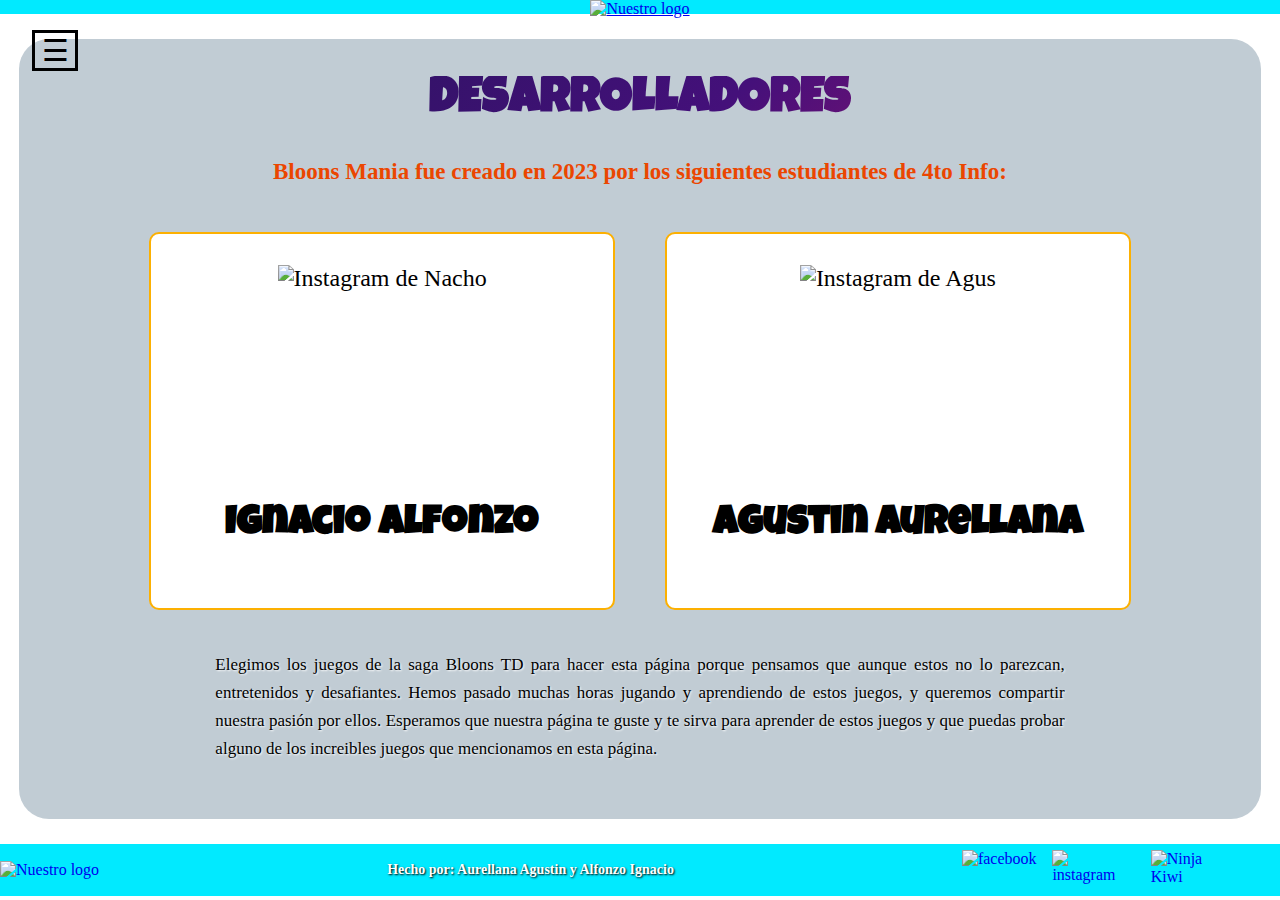
==== creadores.html @ f5495c6b "initial commit" ====
<!DOCTYPE html>
<html lang="es">

<head>
  <title>Bloons Mania</title>
  <meta charset="utf-8">
  <link href="estilos.css" rel="stylesheet" type="text/css">
	<link rel="icon" href="imagenes/favicon.png">
	<meta name="viewport" content="width=device-width, initial-scale=1.0">
	<meta http-equiv="X-UA-Compatible" content="ie=edge">
  <!-- Start WOWSlider.com HEAD section -->
<link rel="stylesheet" type="text/css" href="engine1/style.css" />
<script src="https://ajax.googleapis.com/ajax/libs/jquery/1.11.3/jquery.min.js"></script>
<script type='text/javascript'>
$(document).ready(function(){ 
    $(window).scroll(function(){ 
        if ($(this).scrollTop() > 100) { 
            $('#scroll').fadeIn(); 
        } else { 
            $('#scroll').fadeOut(); 
        } 
    }); 
    $('#scroll').click(function(){ 
        $("html, body").animate({ scrollTop: 0 }, 600); 
        return false; 
    }); 
});
</script>


<!-- End WOWSlider.com HEAD section -->
  <meta name="viewport" content="width=device-width, user-scalable=no, initial-scale=1.0, maximum-scale=1.0, minimum-scale=1.0">
 </head>
<body>
	<div class="padre">
		<header>
			<div id="sidebar">
					  <div class="toggle-btn">
						<span>&#9776 </span>
					  </div>
					  <ul>
						<li>
						  <img src="imagenes/favicon.png" alt="Bloons Mania" class="logomen">
						</li>
						<a class="bara" href="index.html"><li>Inicio</li></a>
						<a class="bara" href= "juegos.html"><li>Juegos</li></a>
						<a class="bara" href= "ninja.html"><li>Ninja Kiwi</li></a>
						<a class="bara" href= "monos.html"><li>Monos y Héroes</li></a>
						<a class="bara" href= "primarios.html"><li>Torres Primarias</li></a>
						<a class="bara" href= "militar.html"><li>Torres Militares</li></a>
						<a class="bara" href= "galeria2.html"><li>Mapas</li></a>
						<a class="bara" href= "creadores.html"><li>Nosotros</li></a>
					  </ul>
					</div>
					<script src="java.js" charset="utf-8"></script>
				<div class="logop"> 
				
					<a href="index.html" title="Volver al Inicio"><img class="logo" src ="imagenes/logodef.png" title="Nuestro logo" ></a>
				</div>
		</header>
		<main>

			<div class="fondo">
				<a href="javascript:void(0);" id="scroll" title="Scroll to Top" style="display: none;">Top<span></span></a>
				<!--section-->
				<div class="container">
					<script src="boton.js"></script>
				<div class="container">
					<script src="boton.js"></script>
					<h1 class="animate-charcter"> Desarrolladores  </h1>
					<p class="centro"> <b>Bloons Mania fue creado en 2023 por los siguientes estudiantes de 4to Info:</b></p>

					<div class="tarjetas2">

						<div class="ficha2">
							<a class="red" href="https://www.instagram.com/nachoalfonzo0/" target="blank"><img class="pokemon" src="imagenes/nacho.png" title="Instagram de Nacho"> </a> 
							<h2> Ignacio Alfonzo </h2>
							
						</div>

						<div class="ficha2">
							 <a class="red" href="https://www.instagram.com/agustin_aure_/" target="blank"><img class="pokemon" src="imagenes/sniper.png" title="Instagram de Agus"></a> 
							<h2> Agustin Aurellana </h2>
							
						</div>
						
					</div>
					<div class="fin">
						<p class="infonin">Elegimos los juegos de la saga Bloons TD para hacer esta página porque pensamos que aunque estos no lo parezcan,
						entretenidos y desafiantes. Hemos pasado muchas horas jugando y aprendiendo de estos juegos,
						y queremos compartir nuestra pasión por ellos. Esperamos que nuestra página te guste
						y te sirva para aprender de estos juegos y que puedas probar alguno de los increibles juegos que mencionamos en esta página.  </p>
					</div>
				</div>
				



			</div>
		</main>
			</div>
		
			
		<footer>
			<div class="logo_f">
			<a href="index.html" title="Volver al Inicio"><img class="logof" src = "imagenes/logodef.png" title="Nuestro logo" > </img></a>
			</div>
			
			<a href="creadores.html"><p class="info"><strong> Hecho por: Aurellana Agustin y Alfonzo Ignacio</strong> </p></a>
			<div class="infor">
			<div class="redo">
			<a class="red" href="https://www.facebook.com/ninjakiwigames/?locale=es_LA" target="blank"><img class="logo5" src = "imagenes/iconos/facebook.png" title="facebook" > </img></a>
			<a class="red" href="https://www.instagram.com/realninjakiwi/?hl=es" target="blank"> <img class="insta" src = "imagenes/iconos/insta.png" title="instagram" > </img></a>
			<a class="red" href="https://ninjakiwi.com" target="blank"> <img class="nk" src = "imagenes/fondo2.png" title="Ninja Kiwi" > </img></a>

			</div>
			</div>
		</Footer>
	</div>
	
</body>
</html>
---- estilos.css ----
@font-face{
font-family :"Luckiest Guy";
src :url("Luckiest_Guy/LuckiestGuy-Regular.ttf");
}
body{
	margin:0%;
	width:100%;
}
.padre{
	display:flex;
	height:auto;
	flex-direction: column;
	align-items: center;
	width:100%;
	/*rgba:0,0,0,4; */
}
header{
	display:flex;
	height:auto;
	width:100%;
	background-color:#01eaff;
}
*{
  padding: 0px;
}

#sidebar {
  position: absolute;
  width: 200px;
  height: auto;
  background: #01eaff;
  transition: all 500ms linear;
  left:-220px;
  border: 2px solid #000;
  border-top:0px;
  z-index:1000;
}
#sidebar.active {
  left: 0px;
}

#sidebar ul li {
  color: white;
  list-style: none;
  border-bottom: 1px solid rgba(100, 100, 100, .3);
  text-align: center;
}

.logomen {
  height:8vh;
  margin: 0 auto; 
}

#sidebar .toggle-btn {
  position: relative;
  left: 250px;
  top: 30px;
  cursor: pointer;
 
}

#sidebar .toggle-btn span {
  display: block;
  width: 40px;
  text-align: center;
  font-size: 30px;
  border: 3px solid #000;
}
.bara{
	text-decoration:none;
}
.logo{
	height:15vh;
	margin:auto;
}
.logop{
	margin:auto;
	margin-bottom:-0.35%;
}
.logof{
	height:13vh;
	margin-bottom:-1.95%;
}
.red{
	display:flex;
	height:3%;
}
.pokemon{
	height:23vh;
	transition:.3s ease;
	}
	.pokemon:hover{
	transform:scale(1.2);
	-webkit-transform:scale(1.2);
		-ms-transform:scale(1.2);
	}

nav{
	display:flex;
	height:auto;
	width:100%;
	margin-left:22%;
	justify-content: space-evenly;
    align-items: center;
	flex-wrap: wrap;
	margin:auto;
	font-family:Verdana, sans-serif;
	background-color:#01eaff;
}

nav a:link, nav a:visited{
	display:flex;
	justify-content:center;
	align-items:center;
	color:white;
	font-weight:bold; /*negrita*/
	text-decoration:none;
	width:16%;
	height:30%;
	font-size:22px;
	transition:color 3s, font-size 1s, width 1s, height 1s ease;	
	background-color:none;
	
}
nav a:hover{
	font-size:26px;
	width:20%;
	height:34%;
	color:#795009;
}
main a:link, main a:visited{
	font-size:24px;
	color:black;
	font-family:Tahoma, sans serif;
	text-decoration:none;
}
main a:hover{
	text-decoration:none;	
}
h1{
	margin-top:3%;
	color:#795d09;
	font-family:Tahoma, sans serif;
	text-align:center;
	font-size:35px;
}
h2 {
	font-family:"Luckiest Guy";
	font-size: 39.5px;
	text-align: center;
	text-shadow:2px 1px 1px white;
}
.fichiña{
	font-family:"Luckiest Guy";
	font-size: 29.5px;
	text-align: center;
	text-shadow:2px 1px 1px white;
	margin-bottom:5%;
}
.primo{
		color:#00c2ed;
		border-bottom-color:#00c2ed;
		border-width:4px;
		border-bottom-style:double ;
		text-shadow:2px 1px 1px black;
}
.magic{
		color:#6313ad;
		border-bottom-color:#6313ad;
		border-width:4px;
		border-bottom-style:double ;
		text-shadow:2px 1px 1px black;
}
.milico{
		color:#016102;
		border-bottom-color:#016102;
		border-width:4px;
		border-bottom-style:double ;
		text-shadow:2px 1px 1px black;
}
.support{
		color:#edc31c;
		border-bottom-color:#edc31c;
		border-width:4px;
		border-bottom-style:double ;
		text-shadow:2px 1px 1px black;
}
h3{
	font-family:Tahoma, sans serif;
	font-size:19.5px;
	text-align:center;
}
p{
	font-size:14px;
	text-align: justify;
	line-height:24px;
	font-family:Tahoma, sans serif;
}
main {
	background-image: url("imagenes/fondo4.jpg");
	background-size: cover;
	background-position: center center;
	background-repeat: no-repeat;
	background-attachment: fixed;
	background-color: #66999;
	width: 100%;
	display: flex;
	height: auto;
	flex-direction: column;
	align-items: center;
}
.fondo{
	background-color:rgba(188, 200, 209, 0.93);
	border-radius:30px;
	width:97%;
	display:flex;
	height:auto;
	flex-direction:column;
	margin-top:2%;
	margin-bottom:2%;
	align-items: center;
}
.monos{
	display:flex;
	flex-direction:column;
	align-items:center;
	padding:4%;
}
.heroe{
	display:flex;
    width: 50%;
    justify-content: center;
    align-items: stretch;
    flex-direction: row;
}
.titi{
	height:55vh;
	margin:2%;
}
.slider{
	margin:2%;
	margin-bottom:4%;
}
.kiwi{
	height:33vh;
}
.logi{
	padding-right:4%;
}
.logi2{
	padding-left:4.5%;
}
.logi3{
	margin-right:5%;
}
.logi4{
	padding-right:9%;
}
.stand{
	margin-left:1%;
	margin-right:1%;
	margin-top:2%;
	margin-bottom:2%;
}
#scroll {
    position:fixed;
    right:13px;
    bottom:20px;
    cursor:pointer;
    width:50px;
    height:50px;
    background-color:#3498db;
    text-indent:-9999px;
    display:none;
    -webkit-border-radius:60px;
    -moz-border-radius:60px;
    border-radius:60px
}
#scroll span {
    position:absolute;
    top:50%;
    left:50%;
    margin-left:-8px;
    margin-top:-12px;
    height:0;
    width:0;
    border:8px solid transparent;
    border-bottom-color:#ffffff
}
#scroll:hover {
    background-color:#e74c3c;
    opacity:1;filter:"alpha(opacity=100)";
    -ms-filter:"alpha(opacity=100)";
}
.info2{
	padding:2%;
}
.info3{
	display:flex;
	width:50%;
	margin-left:9%;
	margin-bottom:3%;
}
.info21{
	display:flex;
	align-items:center;
	flex-direction: column;
	padding:2%;
}
.habit{
	border-radius:2%;
}
.habit2{
	border-radius: 2%;
}
.t{
	line-height:28px;
}
ul{
	font-family:Tahoma, sans serif;
	line-height:30px;
	font-size:17px;
	margin:3%;
	margin-left:6%;
	text-shadow:1px 1px 2px white;
}
footer{
	    justify-content: space-between;
    display: flex;
    width: 100%;
    height: auto;
    flex-direction: row;
    background-color: #01eaff;
    align-items: center;
}
.redo{
	display:flex;
}
.infor{
    display: flex;
    flex-direction: row;
    flex-wrap: wrap;
    align-content: center;
    align-items: stretch;
	margin-right:6%;
}

.info{
  color:#fff;
  font-size:14px;
  text-shadow:1px 1px 2px black;
}
.logo8{
	display:flex;
	margin-left:17%;	
	align-items: center;
    flex-direction: row;
}
.logo7{
	height:8vh;
	margin-left:5%;
	margin-right:5%;

}
footer a:link, .red a:visited{
	color:none;
	text-decoration:none;
}
.logo5{
	height:4.5vh;
}
.insta{
	margin:auto;
	height:4.5vh;
	margin-left:20%;
}
.nk{
	margin:auto;
	height:4.5vh;
	margin-left:40%;
}
.logono{
	height:9vh;
}
.gale{
	width:100%;
	height:20vh;
	margin:0%;
}
.galera{
	display:flex;
	width:50%;
    flex-wrap: wrap;
    flex-direction: row;
    align-items: center;
    justify-content: center;
	
}
.galeria{
	width:70%;
	margin:auto;
}
section{
	background-color:white;
	//*width:70%;*//
	margin-left:2%;
	height:auto;
}
.main{
	display:flex;
	flex-direction: column;
	height:auto;
}
.stand{
	display:flex;
	height:auto;
	align-items:center;
}
.stand2{
	display:flex;
	height:auto;
	align-items: flex-start;
	justify-content: space-between;
	
}
hr{
  color:#938103;
  border: 1px solid #938103;
  margin-bottom:1%;
}
.infonin{
	margin:5%;
	margin-top:1%;
	margin-bottom:0%;
	text-align:center;
	font-size:17px;
	text-align: justify;
	line-height:28px;
	font-family:Tahoma, sans serif;
	text-shadow:1px 1px 2px white;
}
.disclaimer{
	margin:5%;
	margin-top:0%;
	margin-bottom:0%;
	text-align:center;
	font-size:17px;
	text-align: justify;
	line-height:28px;
	font-family:Tahoma, sans serif;
	color:#6d6d6e;
}
.arriba{
	display:flex;
	justify-content:center;
}
.tarjetas {
	display:flex;
	width:100%;
	height:auto;
	justify-content:center;
	flex-direction:row;
	align-items: stretch;
    flex-wrap: wrap;
	margin-bottom:5%;
	margin:auto;
}
.tarjetas2{
	display: flex;
    width: 100%;
    height: auto;
    flex-direction: row;
    align-items: flex-start;
    margin-bottom: 5%;
    margin: auto;
    flex-wrap: nowrap;
    justify-content: center;
}

.ficha{
	display:flex;
	flex-direction: column;
    align-items: center;
	text-align:center;	
	border-style: solid;
	border-width: 2.5px;
	border-color:#fcb002;
	margin:1%;
	width:20%;
	height:32vh;
	background-color:white;
	border-radius:10px;
	padding:1.5%;
	margin-bottom:2.5%;
	transition:.3s ease;
}
.ficha:hover{
	transform:scale(1.1);
	-webkit-transform:scale(1.1);
	-ms-transform:scale(1.1);
}
.ficha2{
	display:flex;
	flex-direction: column;
    align-items: center;
	text-align:center;	
	border-style: solid;
	border-width: 2.5px;
	border-color:#fcb002;
	margin:2%;
	width:400px;
	height:auto;
	background-color:white;
	border-radius:10px;
	padding:2.5%;
	margin-bottom:2.5%;
	transition:.3s ease;
}
.ficha2:hover{
	transform:scale(1.1);
	-webkit-transform:scale(1.1);
	-ms-transform:scale(1.1);
}
.fin{
	margin-left:12%;
	margin-right:12%;
	margin-bottom:4.5%;
}
.centro{
	text-align:center;
	font-size:23px;
	color:#eb4600;
}
.logo2{
	height:80vh;
	width:100%;
	display:flex;
}			
.animate-charcter
{
font-family:"Luckiest Guy";
  text-transform: uppercase;
  background-image: linear-gradient(
    -225deg,
    #231557 0%,
    #44107a 29%,
    #ff1361 67%,
    #fff800 100%
  );
  background-size: auto auto;
  background-clip: border-box;
  background-size: 200% auto;
  color: #fff;
  background-clip: text;
  text-fill-color: transparent;
  -webkit-background-clip: text;
  -webkit-text-fill-color: transparent;
  animation: textclip 2s linear infinite;
  font-size: 50px;
}

.ayuda{
	margin-top:11.4%;
}
.photo{
	display:flex;
	margin:auto;
	margin-right:4%;
	margin-left:9%;
}
@keyframes textclip {
  to {
    background-position: 200% center;
  }
}
@media screen and (max-width:800px){
	.logo{
		height:11vh;
	}
	.logop{
		margin-bottom: -1%;
	}
	header{
		display:flex;
		height: auto;
		width: 100%;
	}
	nav{
		flex-direction: column;
		background: rgb(0,0,0);
		background: linear-gradient(126.8deg, rgba(0,0,0,1) 29%, rgba(121,9,20,1) 90%);
		margin-bottom:3%;
	}
	#sidebar .toggle-btn {
    position: relative;
    left: 250px;
    top: 24px;
    cursor: pointer;
}
	#sidebar .toggle-btn span {
    display: block;
    width: 28px;
    text-align: center;
    font-size: 20px;
    border: 2px solid #000;
}
	.letra{
		margin-bottom:1%;
		margin-top:1%;
	}
	main{
		flex-direction:column;
		font-size:3px;
	}
	.centro{
		font-size:17px;
	}
	h1
	{
		font-size:26px;
	}
	.photo{
		margin-left:23%;
	}
	.animate-charcter{
		font-size:35px;	
	}
	h2
	{
		font-family:"Luckiest Guy";
		font-size:28.5px;
	}
	.tarjetas{
		flex-direction: column;
		font-size:13px;
	}
	
	.ficha{
		font-size:13px;
		margin:auto;
		width:70%;
		margin-bottom:2%;
		margin-top:2%;
	}
	.fichiña {
		font-family: "Luckiest Guy";
		font-size: 26.5px;
		text-align: center;
		text-shadow: 2px 1px 1px white;
		margin-bottom: 5%;
	}
	.pokemon{
		height:21vh;
	}
	.tarjetas2{
		display: flex;
		width: 100%;
		height: auto;
		flex-direction: column;
		margin-bottom: 5%;
		margin: auto;
		justify-content: center;
		align-items: center;
	}
	.disclaimer{
		font-size: 14px;
		text-align: justify;
		line-height: 20px;
	}
	.monkey{
		margin: 9%;
		margin-top: 1%;
		margin-bottom:1%;
	}
	li{
		margin-top: 2%;
		margin-bottom:3%;
	}
	.ficha2{
		width: 200px;
	}
	aside{
		width:98%;
	}
	section{
		width:97%;
	}
	nav a:link{
		width:25%;
		font-size:14px;
	}
	nav, main, footer{
		width:100%;
	}
	section p{
		font-size:13px;
	}
	aside p{
		font-size:17px;
	}
	.stand{
		display: flex;
		flex-direction: column;
		margin:auto;
		align-items: center;
		margin-top:5%;
	
	}
	.habit{
		height:31vh;
		margin:auto;
	}
	.habit2{
		height: 25.9vh;
		margin:auto;
	}
	.kiwi {
		height: 23vh;
		width: 100%;
		margin-bottom:10%;
	}
	.logi{
		display:flex;
		padding-right:0%;  
		flex-direction: column;
		align-items: center;
	}
	.logi2{
		display:flex;
		padding:0%;  
		flex-direction: column;
		align-items: center;
	}
	ul{
		font-size:15px;
		line-height: 21px;
	}
	footer{
		display:flex;
		flex-direction: column;
	}
	.logo_f{
		margin:auto;
	}
	.logof{
		height:11vh;
	}
	.infor{
		margin:auto;
		padding-left:0%;
		margin-bottom:2%;
		align-items: center;
	}
	.infonin{
		line-height:22px;
		font-size:15px;
		margin: 5%;
		margin-top: 1%;
	}
	.video{
		margin:auto;
	}
	.monovideo{
		width:100%;
		height:50%;
		margin:auto;
	}
	.heroe{
	display: flex;
    width: 65%;
    justify-content: space-between;
    flex-direction: row;
	}
	.monos{
	display: flex;
    flex-direction: column;
    align-items: center;
    padding: 4%;	
	}
	.titi{
		height:30vh;
	}
	.redo{
		display:flex;
		margin-bottom:2%;
		margin-top:5%;
		margin-left:-4%;
	}
	.logo5{
		margin:auto;
		height:4.5vh;
	}
	.logo8{
		flex-direction:column;
		margin:auto;
		margin-bottom:2%;
	}
	.logo7{
		height:6vh;
		margin-bottom:5%;
		margin-top:2%;
	}
	.logono{
		height:8vh;
	}
	.info2{
		display:flex;
		flex-direction: column;
		align-items: center;
		padding:0%;
	}
	.info21{
		display:flex;
		flex-direction: column;
		align-items: center;
		padding:0%;
	}
}
---- engine1/style.css ----
/*
 *	generated by WOW Slider 9.0
 *	template Turquoise
 */
@import url(https://fonts.googleapis.com/css?family=Fjalla+One&subset=latin,latin-ext);
#wowslider-container1 { 
	display: table;
	/*zoom: 1; */
	position: relative;
	width: 100%;
	max-width: 100%;
	/*max-height:658px;*/
	margin:0px auto 0px;
	z-index:90;
	text-align:left; /* reset align=center */
	font-size: 10px;
	text-shadow: none; /* fix some user styles */

	/* reset box-sizing (to boostrap friendly) */
	-webkit-box-sizing: content-box;
	-moz-box-sizing: content-box;
	box-sizing: content-box; 
}
* html #wowslider-container1{ width:1500px }
#wowslider-container1 .ws_images ul{
	position:relative;
	width: 10000%; 
	height:100%;
	left:0;
	list-style:none;
	margin:0;
	padding:0;
	border-spacing:0;
	overflow: visible;
	/*table-layout:fixed;*/
}
#wowslider-container1 .ws_images ul li{
	position: relative;
	width:1%;
	height:100%;
	line-height:0; /*opera*/
	overflow: hidden;
	float:left;
	/*font-size:0;*/
	padding:0 0 0 0 !important;
	margin:0 0 0 0 !important;
}

#wowslider-container1 .ws_images{
	position: relative;
	left:0;
	top:0;
	height:100%;
	max-height:658px;
	max-width: 100%;
	vertical-align: top;
	border:5px solid #ACB7BD;
	overflow: hidden;
}
#wowslider-container1 .ws_images ul a{
	width:100%;
	height:100%;
	max-height:658px;
	display:block;
	color:transparent;
}
#wowslider-container1 img{
	max-width: none !important;
}
#wowslider-container1 .ws_images .ws_list img,
#wowslider-container1 .ws_images > div > img{
	width:100%;
	border:none 0;
	max-width: none;
	padding:0;
	margin:0;
}
#wowslider-container1 .ws_images > div > img {
	max-height:658px;
}

#wowslider-container1 .ws_images iframe {
	position: absolute;
	z-index: -1;
}

#wowslider-container1 .ws-title > div {
	display: inline-block !important;
}

#wowslider-container1 a{ 
	text-decoration: none; 
	outline: none; 
	border: none; 
}

#wowslider-container1  .ws_bullets { 
	float: left;
	position:absolute;
	z-index:70;
}
#wowslider-container1  .ws_bullets div{
	position:relative;
	float:left;
	font-size: 0px;
}
/* compatibility with Joomla styles */
#wowslider-container1  .ws_bullets a {
	line-height: 0;
}

#wowslider-container1  .ws_script{
	display:none;
}
#wowslider-container1 sound, 
#wowslider-container1 object{
	position:absolute;
}

/* prevent some of users reset styles */
#wowslider-container1 .ws_effect {
	position: static;
	width: 100%;
	height: 100%;
}

#wowslider-container1 .ws_photoItem {
	border: 2em solid #fff;
	margin-left: -2em;
	margin-top: -2em;
}
#wowslider-container1 .ws_cube_side {
	background: #A6A5A9;
}


#wowslider-container1.ws_gestures {
	cursor: -webkit-grab;
	cursor: -moz-grab;
	cursor: url("[data-uri]"), move;
}
#wowslider-container1.ws_gestures.ws_grabbing {
	cursor: -webkit-grabbing;
	cursor: -moz-grabbing;
	cursor: url("[data-uri]"), move;
}

/* hide controls when video start play */
#wowslider-container1.ws_video_playing .ws_bullets,
#wowslider-container1.ws_video_playing .ws_fullscreen,
#wowslider-container1.ws_video_playing .ws_next,
#wowslider-container1.ws_video_playing .ws_prev {
	display: none;
}


/* youtube/vimeo buttons */
#wowslider-container1 .ws_video_btn {
	position: absolute;
	display: none;
	cursor: pointer;
	top: 0;
	left: 0;
	width: 100%;
	height: 100%;
	z-index: 55;
}
#wowslider-container1 .ws_video_btn.ws_youtube,
#wowslider-container1 .ws_video_btn.ws_vimeo {
	display: block;
}
#wowslider-container1 .ws_video_btn div {
	position: absolute;
	background-image: url(./playvideo.png);
	background-size: 200%;
	top: 50%;
	left: 50%;
	width: 7em;
	height: 5em;
	margin-left: -3.5em;
	margin-top: -2.5em;
}
#wowslider-container1 .ws_video_btn.ws_youtube div {
	background-position: 0 0;
}
#wowslider-container1 .ws_video_btn.ws_youtube:hover div {
	background-position: 100% 0;
}
#wowslider-container1 .ws_video_btn.ws_vimeo div {
	background-position: 0 100%;
}
#wowslider-container1 .ws_video_btn.ws_vimeo:hover div {
	background-position: 100% 100%;
}

#wowslider-container1 .ws_playpause.ws_hide {
	display: none !important;
}

#wowslider-container1  .ws_bullets { 
	padding: 3px; 
}
#wowslider-container1 .ws_bullets a { 
	width:15px;
	height:13px;
	background: url(./bullet.png) left top;
	float: left; 
	text-indent: -4000px; 
	position:relative;
	margin-left:5px;
	color:transparent;
}
#wowslider-container1 .ws_bullets a:hover, #wowslider-container1 .ws_bullets a.ws_selbull{
	background-position: 0 100%;
}
#wowslider-container1 a.ws_next, #wowslider-container1 a.ws_prev {
	position:absolute;
	top:50%;
	margin-top:-3.7em;
	z-index:60;
	width: 7.4em;	
	height: 7.4em;
	background-image: url(./arrows.png);
	background-size:200%;
}
#wowslider-container1 a.ws_next{
	background-position: 100% 0;
	right:3px;
}
#wowslider-container1 a.ws_prev {
	background-position: 0 0; 
	left:3px;
}

/*playpause*/
#wowslider-container1 .ws_playpause {
    width: 7.4em;
    height: 7.4em;
    position: absolute;
    top: 50%;
    left: 50%;
    margin-left: -3.7em;
    margin-top: -3.7em;
    z-index: 59;
	background-size:100%;
}

#wowslider-container1 .ws_pause {
    background-image: url(./pause.png);
}

#wowslider-container1 .ws_play {
    background-image: url(./play.png);
}

#wowslider-container1 .ws_pause:hover, #wowslider-container1 .ws_play:hover {
    background-position: 100% 100% !important;
}/* bottom center */
#wowslider-container1  .ws_bullets {
    bottom: 0px;
	left:50%;
}
#wowslider-container1  .ws_bullets div{
	left:-50%;
}
#wowslider-container1 .ws-title{
	position:absolute;
	display:block;
	font: 3em 'Fjalla One', Arial, sans-serif;
	bottom: 1em;
	left: 0;
	margin-right: 0.5em; 
	color:#ffffff;
	z-index: 50;
	line-height: 1.4em;
	text-shadow: -4px 4px 0 #5B8990;
	font-weight: normal;
}
#wowslider-container1 .ws-title div,#wowslider-container1 .ws-title span{
	display:inline-block;
	padding:0.4em 0.7em;
	background:#ACB7BD;
}
#wowslider-container1 .ws-title div{
	display:block;
	margin-top:0.5em;
	font-size: 0.7em;
	line-height: 1.4em;
	text-shadow: -3px 3px 0 #5B8990;
}#wowslider-container1 .ws_images > ul{
	animation: wsBasic 20s infinite;
	-moz-animation: wsBasic 20s infinite;
	-webkit-animation: wsBasic 20s infinite;
}
@keyframes wsBasic{0%{left:-0%} 10%{left:-0%} 20%{left:-100%} 30%{left:-100%} 40%{left:-200%} 50%{left:-200%} 60%{left:-300%} 70%{left:-300%} 80%{left:-400%} 90%{left:-400%} }
@-moz-keyframes wsBasic{0%{left:-0%} 10%{left:-0%} 20%{left:-100%} 30%{left:-100%} 40%{left:-200%} 50%{left:-200%} 60%{left:-300%} 70%{left:-300%} 80%{left:-400%} 90%{left:-400%} }
@-webkit-keyframes wsBasic{0%{left:-0%} 10%{left:-0%} 20%{left:-100%} 30%{left:-100%} 40%{left:-200%} 50%{left:-200%} 60%{left:-300%} 70%{left:-300%} 80%{left:-400%} 90%{left:-400%} }

#wowslider-container1 .ws_bullets  a img{
	text-indent:0;
	display:block;
	bottom:20px;
	left:-55px;
	visibility:hidden;
	position:absolute;
    border: 4px solid #78b4be;
	max-width:none;
}
#wowslider-container1 .ws_bullets a:hover img{
	visibility:visible;
}

#wowslider-container1 .ws_bulframe div div{
	height:48px;
	overflow:visible;
	position:relative;
}
#wowslider-container1 .ws_bulframe div {
	left:0;
	overflow:hidden;
	position:relative;
	width:109px;
	background-color:#78b4be;
}
#wowslider-container1  .ws_bullets .ws_bulframe{
	display:none;
	bottom:20px;
	overflow:visible;
	position:absolute;
	cursor:pointer;
    border: 4px solid #78b4be;
}
#wowslider-container1 .ws_bulframe span{
	display:block;
	position:absolute;
	bottom:-12px;
	margin-left:-4px;
	left:55px;
	background:url(./triangle.png);
	width:15px;
	height:8px;
}#wowslider-container1 .ws_bulframe div div{
	height: auto;
}

@media all and (max-width:760px) {
	#wowslider-container1 .ws_fullscreen {
		display: block;
	}
}
@media all and (max-width:400px){
	#wowslider-container1 .ws_controls,
	#wowslider-container1 .ws_bullets,
	#wowslider-container1 .ws_thumbs{
		display: none
	}
}
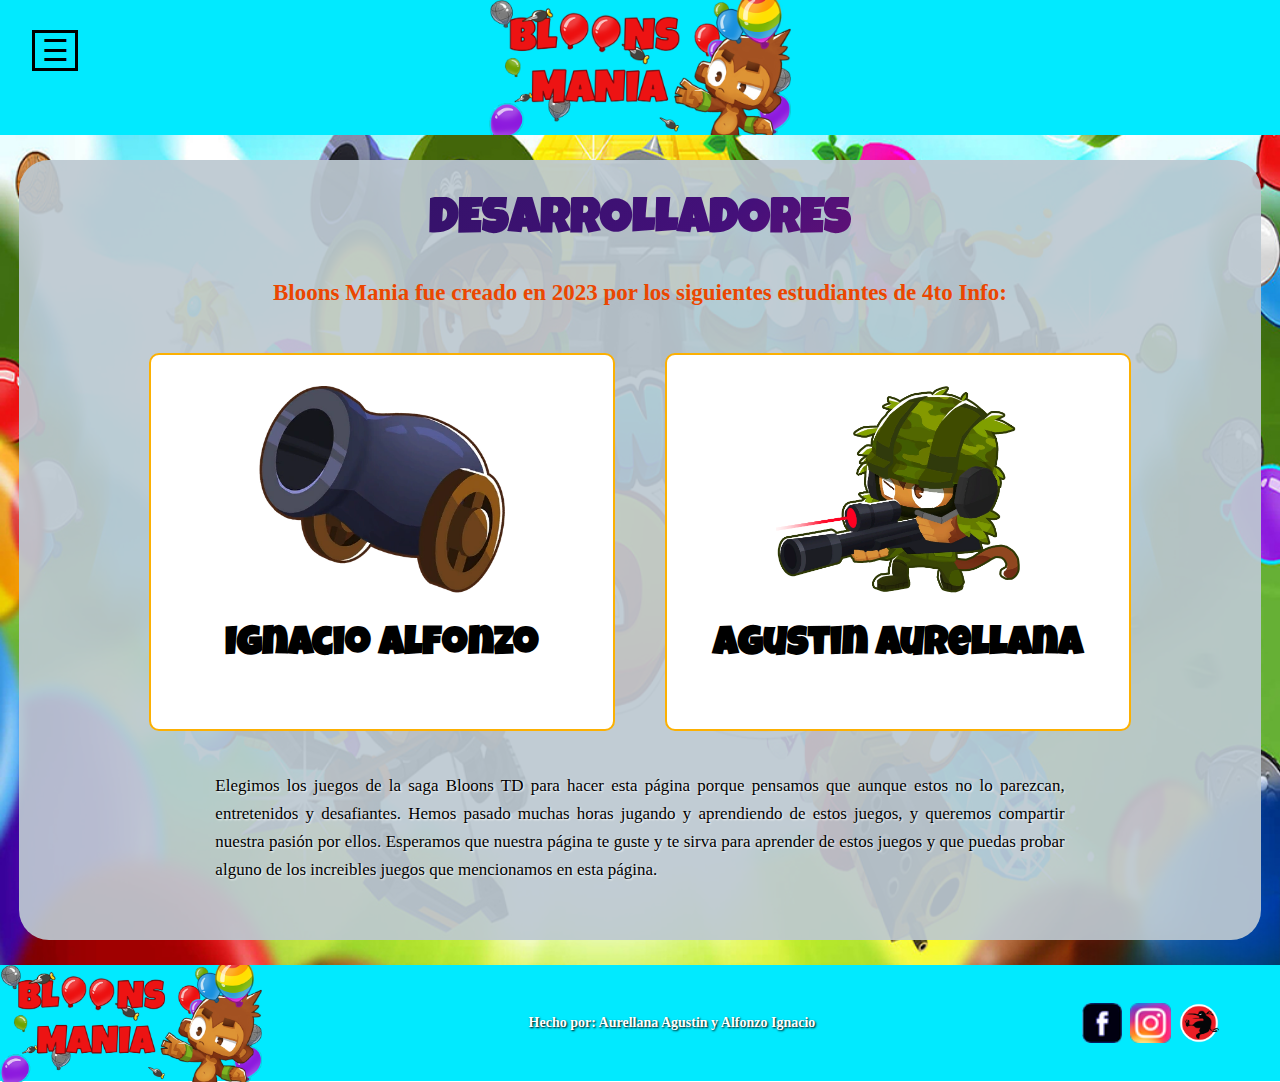
==== commit b5ebcfe0: "Add files via upload" ====
--- a/creadores.html
+++ b/creadores.html
@@ -5,7 +5,7 @@
   <title>Bloons Mania</title>
   <meta charset="utf-8">
   <link href="estilos.css" rel="stylesheet" type="text/css">
-	<link rel="icon" href="imagenes/favicon.png">
+	<link rel="icon" href="imagenes/favicon.ico">
 	<meta name="viewport" content="width=device-width, initial-scale=1.0">
 	<meta http-equiv="X-UA-Compatible" content="ie=edge">
   <!-- Start WOWSlider.com HEAD section -->
